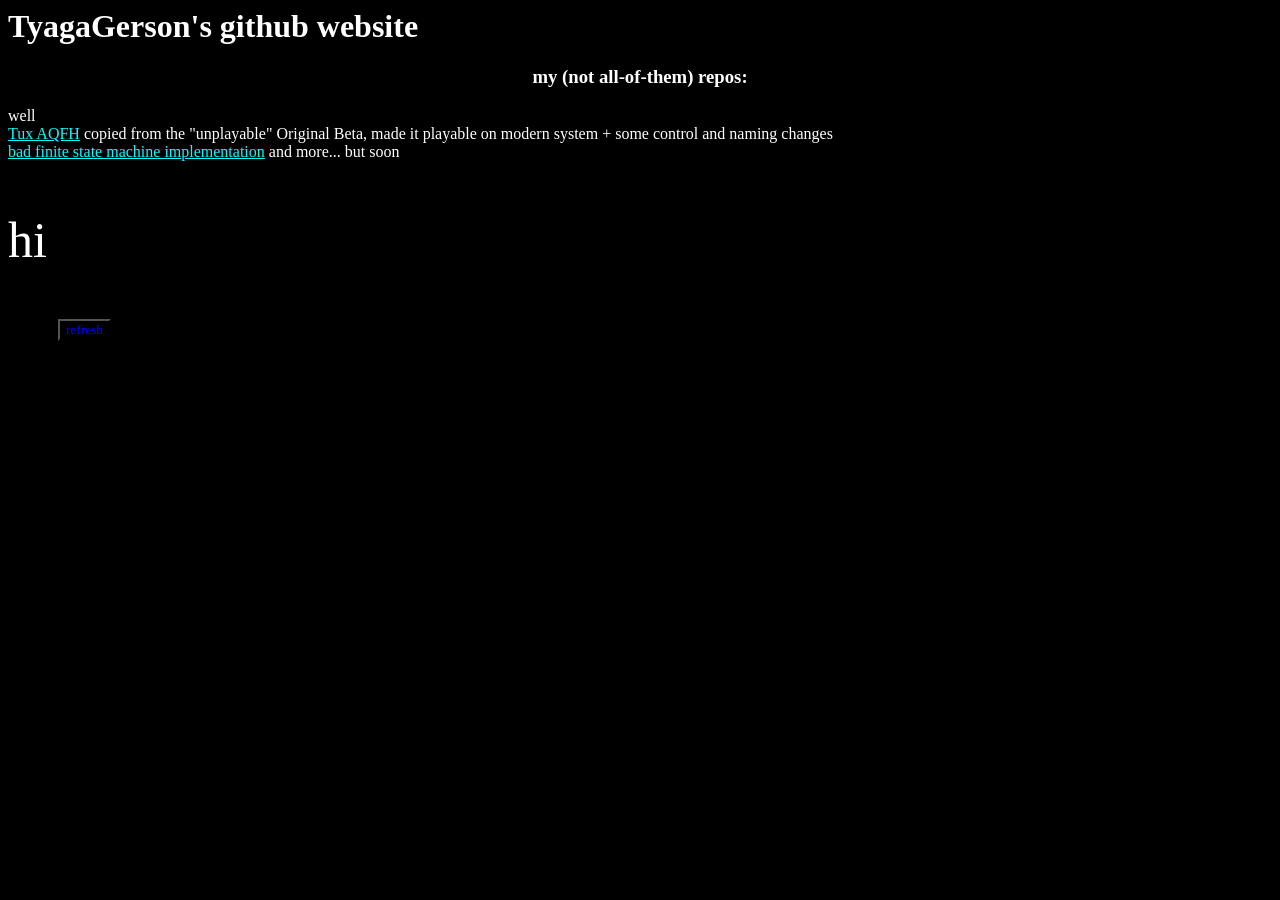
==== index.html @ 5057fdf4 "just some styles" ====
<html>
  <link rel="stylesheet" href="style.css">  </link>
  <link rel="script" href="main.js"></link>
<head><title>work in progress (i think)</title></head>

<body><h1>TyagaGerson's github website</h1>

<h3>my (not all-of-them) repos:</h3>
<p> well
<br><a href="taqfh/doc/index.html"> Tux AQFH</a> copied from the "unplayable" Original Beta, made it playable on modern system + some control and naming changes
<br><a href="https://github.com/TYAGAGerson/badfsm"> bad finite state machine implementation</a>
and more... but soon
</p>
<div class = "lol">
  <div class = "lol">
    <p>hi</p>
    
  </div>
<button onclick="https://github.com/TYAGAGerson/badfsm">refresh</button>
</div>
</body>
</html>
---- style.css ----
body {
  background: black;
  color: white;
  
}

a {
  color: cyan;
  
}
h3 {
  text-align:center;
  font-family: "Times New Roman";
}
button {
  margin-left: 50px;
  color:blue;
  background: black;
  font-family: Times New Roman;
}

.lol {
  font-size: 50px;
  border-spacing: 2px;
  border-color: cyan;
  border-width: 3px;
  
}
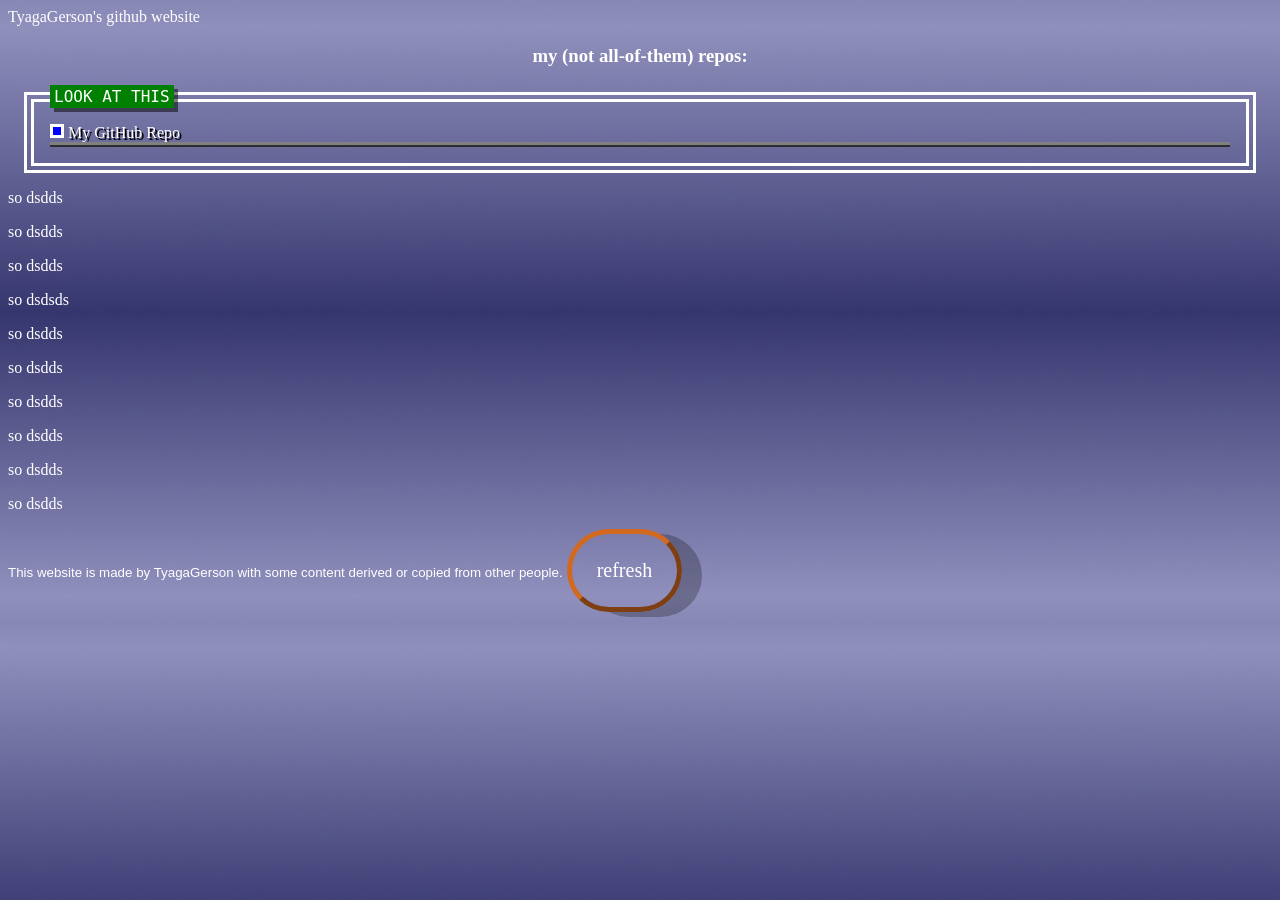
==== commit ca11343c: "add bg" ====
--- a/index.html
+++ b/index.html
@@ -1,22 +1,75 @@
-<html>
+<!doctype html>
   <link rel="stylesheet" href="style.css">  </link>
-  <link rel="script" href="main.js"></link>
-<head><title>work in progress (i think)</title></head>
+ 
+<head>
+  <link rel="icon" type="image/x-icon" href="me_3.jpg"></link>
+  <title>TyagaGerson's github website</title></head>
 
-<body><h1>TyagaGerson's github website</h1>
+<body><nav>TyagaGerson's github website</nav>
 
 <h3>my (not all-of-them) repos:</h3>
-<p> well
-<br><a href="taqfh/doc/index.html"> Tux AQFH</a> copied from the "unplayable" Original Beta, made it playable on modern system + some control and naming changes
-<br><a href="https://github.com/TYAGAGerson/badfsm"> bad finite state machine implementation</a>
-and more... but soon
+
+
+
+
+
+
+
+<fieldset class="openable" style="border-style: double;">
+<label><input type="checkbox"/> My GitHub Repo</label>
+<div>
+  <menu>
+<li>
+  <a href="taqfh/doc/index.html"> Tux AQFH</a> copied from the "unplayable" Original Beta, made it playable on modern system + some control and naming changes
+  </li>
+  <li>
+    <a href="https://github.com/TYAGAGerson/badfsm"> bad finite state machine implementation</a> and more... but soon
+    </li>
+</menu>
+</div>
+<legend style="background-color: green; font-family: monospace; font-size: large; padding-block: 2px; padding-inline: 4px; box-shadow: /*inset 2px 2px 2px 1px rgba(0,0,0,0.5),*/4px 4px rgba(0,0,0,0.5) ;"> LOOK AT THIS </legend>
+</fieldset>
+
+
+
+<p> so 
+  dsdds
 </p>
-<div class = "lol">
-  <div class = "lol">
-    <p>hi</p>
-    
-  </div>
-<button onclick="https://github.com/TYAGAGerson/badfsm">refresh</button>
-</div>
+<p> so 
+  dsdds
+</p>
+<p> so 
+  dsdds
+</p>
+<p> so 
+  dsdsds
+</p>
+<p> so 
+  dsdds
+</p>
+<p> so 
+  dsdds
+</p>
+<p> so 
+  dsdds
+</p>
+<p> so 
+  dsdds
+</p>
+<p> so 
+  dsdds
+</p>
+<p> so 
+  dsdds
+</p>
+
+
+
+
+ <link rel="script" href="main.js"></link> 
 </body>
+<footer>
+<small style="font-family: sans-serif;">This website is made by TyagaGerson with some content derived or copied from other people.</small>
+<button onclick="location.reload()">refresh</button>
+</footer>
 </html>
--- a/style.css
+++ b/style.css
@@ -1,28 +1,119 @@
 body {
-  background: black;
+  background-image: url("bg/grad1.png");
+  background-repeat: repeat;
+  background-attachment: relative;
+  background-size: auto 100%;
   color: white;
-  
+
 }
 
 a {
   color: cyan;
-  
+
 }
+
 h3 {
-  text-align:center;
-  font-family: "Times New Roman";
+  text-align: center;
+  font-family: "Sans-serif";
 }
+
 button {
-  margin-left: 50px;
-  color:blue;
-  background: black;
-  font-family: Times New Roman;
+  cursor: pointer;
+  border-width: 5px;
+  border-color: chocolate;
+  padding-inline: 25px;
+  padding-block: 25px;
+  margin-right: 0%;
+  color: white;
+  font-size: 20px;
+  border-style: outset;
+  background: transparent;
+  font-family: "Sans-serif";
+  border-radius: 50px;
+
+  transition: box-shadow 0.5s;
+  box-shadow: 20px 5px 0px 0px rgba(0, 0, 0, 0.25);
+}
+
+button:hover {
+  background-image: url("taqfh/doc/marble.png");
+  transition: box-shadow 0.5s, border-color 0.5s;
+  border-color: white;
+  border-style: solid;
+
+  box-shadow: 20px 20px 0px 0px rgba(0, 0, 0, 0.25);
+}
+
+
+
+button:active {
+  background-image: url("taqfh/doc/Penguin.png");
+  transition: box-shadow 0.1s;
+  border-style: inset;
+  box-shadow: 0px 0px 0px 0px rgba(0, 0, 0, 0.25);
 }
 
 .lol {
-  font-size: 50px;
+
   border-spacing: 2px;
-  border-color: cyan;
+  border-color: rgb(255, 255, 255);
   border-width: 3px;
+  border-style: double;
+  box-sizing: border-box;
+
+}
+
+.openable {
+  display: grid;
+  border: 10px ridge white;
+  padding: 1em;
+  margin: 1em;
+  row-gap: 0px;
+
+  >label {
+    text-shadow: 2px 2px 0px black;
+    cursor: pointer;
+
+    >input[type="checkbox"] {
+      display: none;
+
+    }
+
+  }
+
+  >*:nth-child(2) {
+    overflow: hidden;
+    border-top: ridge gray 5px;
+  }
+
+  >label::before {
+    content: "  ";
+    display: inline-block;
+    width: .5em;
+    height: .5em;
+    border-style: solid;
+    background-color: blue;
+    transition: background-color 0.3s, transform 0.3s;
+  }
+
+  grid-template-rows: min-content 0fr;
+
+  &:has(>label input:checked) {
+    grid-template-rows: min-content 1fr;
+    > label::before{
+      background-color: green;
+      transform: rotate(45deg);
+    }
+    
+  }
   
+  transition: grid-template-rows 0.3s linear;
+}
+
+.flex-horizon {
+  display: flex;
+  flex-direction: row;
+  flex-wrap: wrap;
+  justify-content: space-evenly;
+
 }
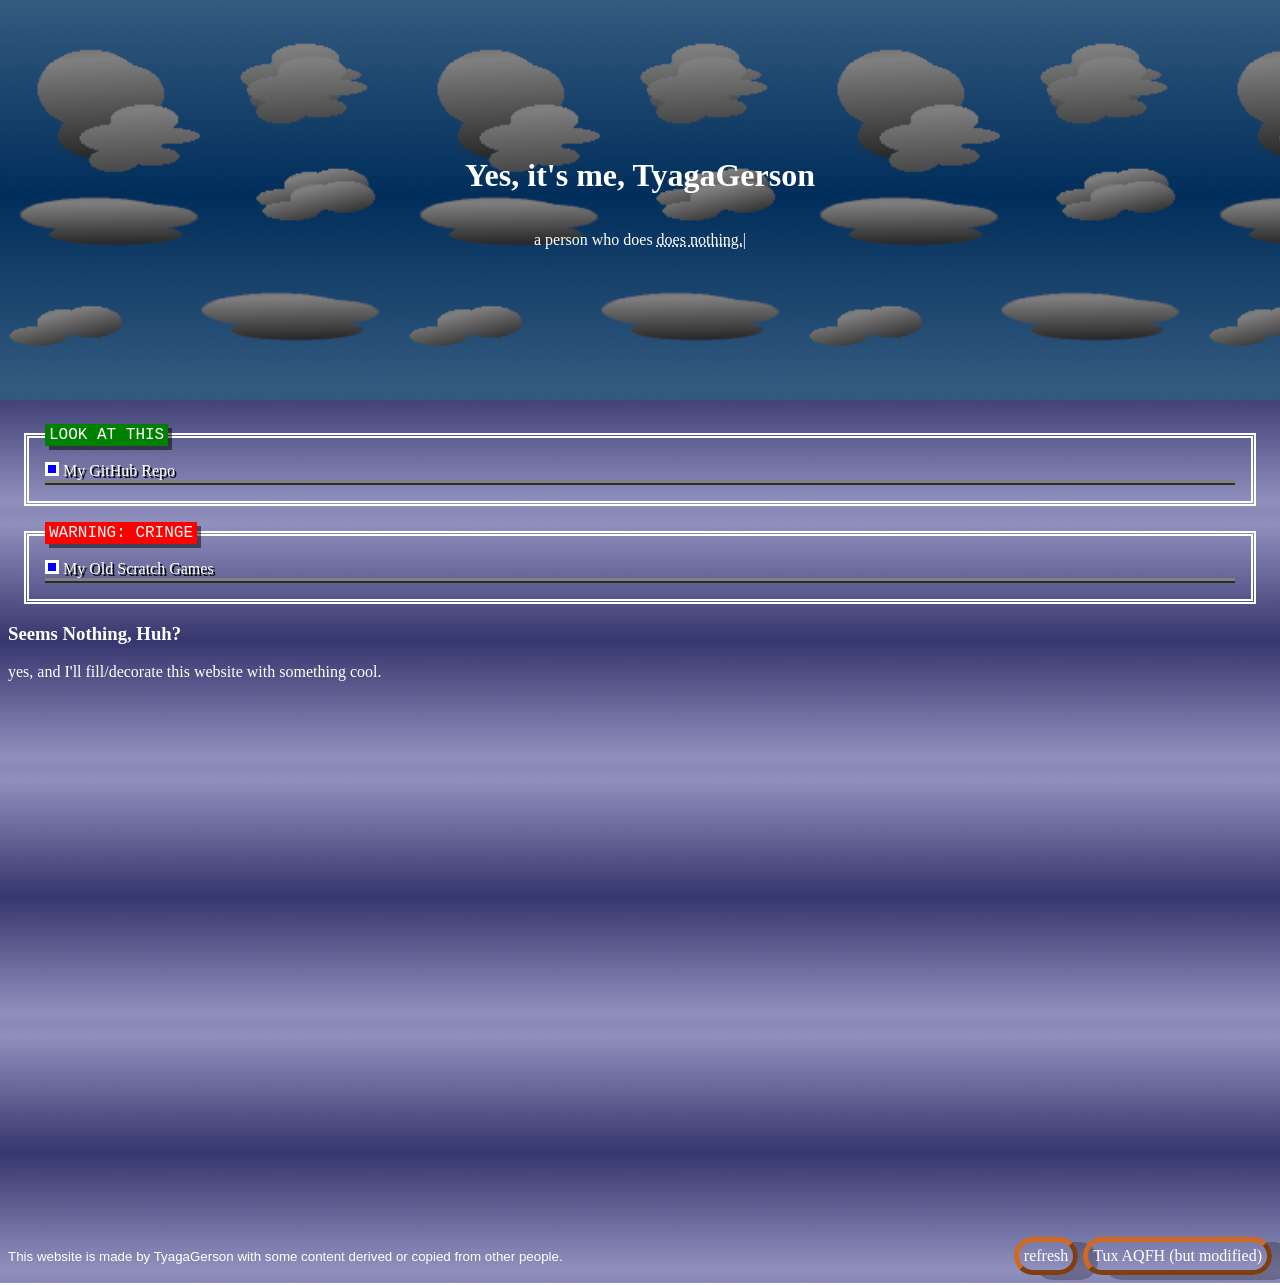
==== commit 5d0a49dd: "little update" ====
--- a/index.html
+++ b/index.html
@@ -1,17 +1,32 @@
 <!doctype html>
-  <link rel="stylesheet" href="style.css">  </link>
+  
  
 <head>
+  <link rel="stylesheet" href="style.css">  </link>
   <link rel="icon" type="image/x-icon" href="me_3.jpg"></link>
   <title>TyagaGerson's github website</title></head>
-
-<body><nav>TyagaGerson's github website</nav>
-
-<h3>my (not all-of-them) repos:</h3>
 
 
 
 
+<body>
+<nav id="navs" style="position: fixed;z-index: 1;">TyagaGerson's github website</nav>
+
+
+  
+<!--img src="bg/grad1.png" style="width: 100%;height: 100px; position: relative; top:0;left:0;"</img-->
+
+
+  <div style="height: 400px;">
+  <div id="heads" style="z-index: 2;">
+    <h1 style="animation: faded-in 1s ease;">Yes, it's me, TyagaGerson</h1>
+    <p  style="opacity: 0%; animation: faded-in 1s ease forwards;animation-delay: 1s">a person who does <abbr title="lol" id="gimmick">nothing.</abbr><span id="carrot">|</span></p>
+  </div>
+</div>
+
+<div id="load">
+<h5>  Loading... </h5>
+</div>
 
 
 
@@ -30,46 +45,91 @@
 <legend style="background-color: green; font-family: monospace; font-size: large; padding-block: 2px; padding-inline: 4px; box-shadow: /*inset 2px 2px 2px 1px rgba(0,0,0,0.5),*/4px 4px rgba(0,0,0,0.5) ;"> LOOK AT THIS </legend>
 </fieldset>
 
+<fieldset class="openable" style="border-style: double;">
+<label><input type="checkbox"/> My Old Scratch Games</label>
+<div class="flex-horizon-stretch">
+<div class="card-like">
+  <img src="scratch/img/2kl.png" style="width:240px;height: 180px;">
+  <h4>2 Game Kearifan Lokal Flores</h4>
+  <p>"2 Game Kearifan Lokal Flores" is a game consists of 2 minigames<br> that simulate traditional activity:</p>
+
+  <ol>
+
+    <li>
+      <h5>Bubu</h5>
+      <p>A technique on how to make a fish trap on a sustainable way</p>
+    </li>
+    <li>
+      <h5>Rangku Alu</h5>
+      <p>A traditional game where the player jump over the grid of obstacles</p>
+    </li>
+  </ol>
+  
+  <button style="margin-top: auto;" onclick="window.open('https://scratch.mit.edu/projects/1163553556/','_blank')" >Play Now</button>
+  <!--button>Learn More</button-->
+</div>
+<div class="card-like">
+  <img src="scratch/img/garsimo.png" style="width:240px;height: 180px;">
+  <h4>Garsimo's AI Story</h4>
+  <p>"Garsimo's AI Story is a story game made for IKCC Competition 2024<br> about Garsimo learning and educating AI to other people.</p>
+  <small>(and I got rank #7)</small>
 
 
-<p> so 
-  dsdds
-</p>
-<p> so 
-  dsdds
-</p>
-<p> so 
-  dsdds
-</p>
-<p> so 
-  dsdsds
-</p>
-<p> so 
-  dsdds
-</p>
-<p> so 
-  dsdds
-</p>
-<p> so 
-  dsdds
-</p>
-<p> so 
-  dsdds
-</p>
-<p> so 
-  dsdds
-</p>
-<p> so 
-  dsdds
-</p>
+  
+  <button style="margin-top: auto;" onclick=" window.open('https://scratch.mit.edu/projects/1163553556/','_blank')" >Play Now</button>
+  <!--button>Learn More</button-->
+</div>
+
+<div class="card-like">
+  <img src="scratch/img/bagrace.png" style="width:240px;height: 180px;">
+  <h4>Bag Race Competition</h4>
+  <p>"Bag Race Competition is an offline multiplayer<br>sharescreen game where each player jumps while<br>using a bag to reach the line of victory.</p>
+
+
+  
+  <button style="margin-top: auto;" onclick=" window.open('https://scratch.mit.edu/projects/899251168/','_blank')" >Play Now</button>
+  <!--button>Learn More</button-->
+</div>
+
+<div class="card-like">
+
+  <h2>Other Games?</h2>
+  <p>Yes! there are some other old games you can try.<br>The button below will lead to my Scratch Projects.</p>
+
+
+  
+  <button onclick=" window.open('https://scratch.mit.edu/projects/899251168/','_blank')" >Search My Games</button>
+  <!--button>Learn More</button-->
+</div>
+
+</div>
 
 
 
 
- <link rel="script" href="main.js"></link> 
+<legend style="background-color: red; font-family: monospace; font-size: large; padding-block: 2px; padding-inline: 4px; box-shadow: /*inset 2px 2px 2px 1px rgba(0,0,0,0.5),*/4px 4px rgba(0,0,0,0.5) ;"> WARNING: CRINGE </legend>
+</fieldset>
+
+
+<h3>Seems Nothing, Huh?</h3>
+<p>yes, and I'll fill/decorate this website with something cool.</p>
+
+<br><br><br><br><br><br><br><br><br><br><br><br><br><br><br><br><br><br><br><br><br><br><br><br><br><br><br><br><br><br>
+
+
+
+
+
+ <script src="main.js"></script>
 </body>
 <footer>
-<small style="font-family: sans-serif;">This website is made by TyagaGerson with some content derived or copied from other people.</small>
-<button onclick="location.reload()">refresh</button>
+
+<span class="flex-horizon" style="align-items: center; justify-content: space-between">
+<small style="font-family: sans-serif; justify-self:flex-start;">This website is made by TyagaGerson with some content derived or copied from other people.</small>
+<span class="flex-right-item">
+<button onclick="refresh()">refresh</button>
+<button onclick="location.href='taqfh/doc/index.html'">Tux AQFH (but modified)</button>
+</span>
+</span>
 </footer>
 </html>
--- a/style.css
+++ b/style.css
@@ -1,18 +1,28 @@
+
+
 body {
   background-image: url("bg/grad1.png");
   background-repeat: repeat;
+  
   background-attachment: relative;
-  background-size: auto 100%;
+  background-size: auto auto;
   color: white;
-
-}
+  /*todo:change this*/
+ 
+
+}
+html{
+  overscroll-behavior: none; 
+}
+
+
 
 a {
   color: cyan;
 
 }
 
-h3 {
+h1 {
   text-align: center;
   font-family: "Sans-serif";
 }
@@ -21,11 +31,11 @@
   cursor: pointer;
   border-width: 5px;
   border-color: chocolate;
-  padding-inline: 25px;
-  padding-block: 25px;
+  padding-inline: 5px;
+  padding-block: 5px;
   margin-right: 0%;
   color: white;
-  font-size: 20px;
+  font-size: medium;
   border-style: outset;
   background: transparent;
   font-family: "Sans-serif";
@@ -34,6 +44,53 @@
   transition: box-shadow 0.5s;
   box-shadow: 20px 5px 0px 0px rgba(0, 0, 0, 0.25);
 }
+
+.link-button {
+  cursor: pointer;
+  text-decoration: none;
+  border-width: 5px;
+  border-color: chocolate;
+  padding-inline: 5px;
+  padding-block: 5px;
+  margin-right: 0%;
+  color: white;
+  font-size: medium;
+  border-style: outset;
+  background: transparent;
+  font-family: "Sans-serif";
+  border-radius: 50px;
+
+  transition: box-shadow 0.5s;
+  box-shadow: 20px 5px 0px 0px rgba(0, 0, 0, 0.25);
+
+
+&:hover {
+  background-image: url("taqfh/doc/marble.png");
+  transition: box-shadow 0.5s, border-color 0.5s;
+  border-color: white;
+  border-style: solid;
+
+  box-shadow: 20px 20px 0px 0px rgba(0, 0, 0, 0.25);
+}
+
+&:focus {
+  background: transparent;
+  transition: box-shadow 0.5s;
+  box-shadow: 20px 5px 0px 0px rgba(0, 0, 0, 0.25);
+  border-style: inset;
+}
+
+&:active {
+  background-image: url("taqfh/doc/Penguin.png");
+  transition: box-shadow 0.1s;
+  border-style: inset;
+  box-shadow: 0px 0px 0px 0px rgba(0, 0, 0, 0.25);
+}
+
+
+
+}
+
 
 button:hover {
   background-image: url("taqfh/doc/marble.png");
@@ -65,7 +122,7 @@
 
 .openable {
   display: grid;
-  border: 10px ridge white;
+  border: 5px solid white;
   padding: 1em;
   margin: 1em;
   row-gap: 0px;
@@ -116,4 +173,173 @@
   flex-wrap: wrap;
   justify-content: space-evenly;
 
+}
+.flex-horizon-stretch {
+  display: flex;
+  flex-direction: row;
+  flex-wrap: wrap;
+  justify-content: space-evenly;
+  
+
+}
+
+.flex-right-item {
+  display: flex;
+  gap: 5px;
+  
+  
+}
+
+.fades {
+  opacity: 0%;
+  transform: translateY(-50px);
+}
+.fade-in {
+  opacity: 100%;
+  transition: opacity 1s, transform 1s;
+}
+
+
+.card-like {
+width: 45%;
+  background-color: rgb(0,0,0,0.5) ;
+  outline: none;
+  border: none;
+  border-radius: 10px;
+  margin:10px;
+  padding:10px;
+  /*flexbox*/
+  display:flex;
+  flex-direction: column;
+  gap:0px;
+  align-items: center;
+  justify-content: space-between;
+
+  p {
+    margin:0;
+    padding:0;
+  }
+
+}
+
+#heads {
+  /*background*/
+  background: linear-gradient(rgba(0, 0, 0, 0.5), rgba(0, 0, 0, 0.5)),url("bg/grad2.png") ;
+  background-repeat: repeat;
+  top:0;
+  left:0;
+
+  height: 400px;
+ 
+  background-size: auto 100%;
+  position: absolute;
+  top:0vw;
+  left: 50%;
+  right:50%;
+  margin-left: -50vw;
+    margin-right: -50vw;
+
+  /*marquee*/
+  animation-name:marq;
+  animation-iteration-count: infinite;
+  animation-duration: 2s;
+  animation-timing-function: linear;
+ 
+  /*flex*/
+  display: flex;
+  flex-direction: column;
+  align-items: center;
+  justify-content: center;
+
+
+  /*others*/
+  overflow: hidden;
+}
+
+#navs{
+
+  /*background*/
+  background: url("bg/grad4.png") ;
+  background-repeat: repeat;
+  top:0;
+  left:0;
+
+  height: 50px;
+  width: 100%;
+  background-size: auto 100%;
+  position: fixed;
+  top:0vw;
+
+  font-family: sans-serif;
+
+ 
+  /*flex*/
+  display: flex;
+  flex-direction: column;
+  align-items: center;
+  justify-content: center;
+  
+
+  /*others*/
+  overflow: hidden;
+}
+
+
+
+
+#load {
+  background-color: rgb(0,0,0,0.5) ;
+  position:fixed;
+  font-size: larger;
+
+  top:0;
+  left:0;
+  width: 100%;
+  height: 100%;
+  
+  border-color: aqua;
+  display: flex;
+  justify-content: center;
+  align-items: center;
+
+  opacity:0%;
+  animation: faded-out 1s ease;
+
+  /*TODO:change this*/
+  pointer-events: none;
+}
+
+#carrot {
+  animation: faded-out 1s infinite;
+}
+
+
+@keyframes marq {
+    0%{
+      background-position-x: 0px;
+    }
+    100%{
+      background-position-x: 400px;
+    }
+  }
+@keyframes faded-in {
+  0%{
+    opacity: 0%;
+      transform: translateY(-50px);
+    }
+    100%{
+      opacity: 100%;
+      
+    }
+}
+
+@keyframes faded-out {
+  0%{
+    opacity: 100%;
+      
+    }
+    100%{
+      opacity: 0%;
+      
+    }
 }
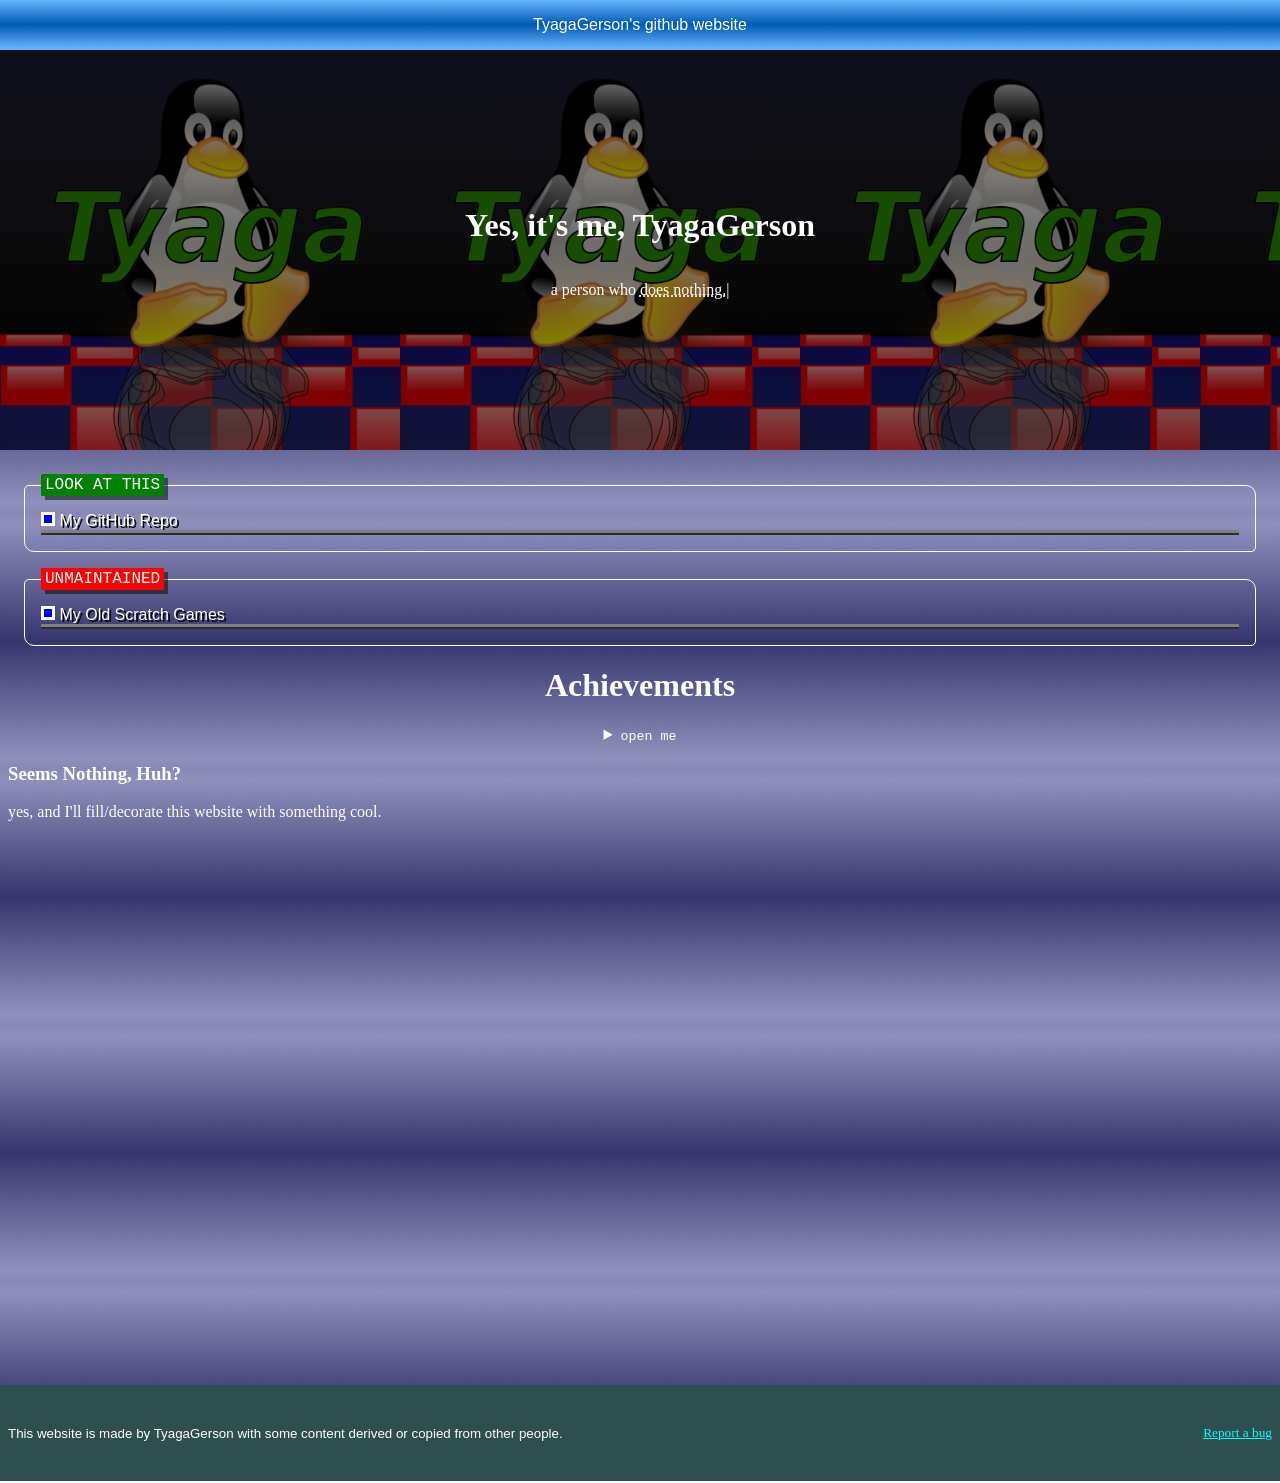
==== commit 55bd6d0f: "more update" ====
--- a/index.html
+++ b/index.html
@@ -1,135 +1,174 @@
 <!doctype html>
-  
- 
+
+
 <head>
-  <link rel="stylesheet" href="style.css">  </link>
-  <link rel="icon" type="image/x-icon" href="me_3.jpg"></link>
-  <title>TyagaGerson's github website</title></head>
+  <link rel="stylesheet" href="style.css">
+  </link>
+  <link rel="icon" type="image/x-icon" href="me_3.jpg">
+  </link>
+
+  <meta name="viewport" content="width=device-width, initial-scale=1.0">
+
+  <title>TyagaGerson's github website</title>
+</head>
 
 
 
 
 <body>
-<nav id="navs" style="position: fixed;z-index: 1;">TyagaGerson's github website</nav>
+  <header>
+    <nav id="navs" style="z-index: 2;">TyagaGerson's github website</nav>
+  </header>
 
 
-  
-<!--img src="bg/grad1.png" style="width: 100%;height: 100px; position: relative; top:0;left:0;"</img-->
+  <!--img src="bg/grad1.png" style="width: 100%;height: 100px; position: relative; top:0;left:0;"</img-->
 
+  <main>
+  <div style="height: 450px;">
+    <div id="heads" style="z-index: 1;">
+      <h1 style="animation: faded-in 1s ease;">Yes, it's me, TyagaGerson</h1>
+      <p style="opacity: 0%; animation: faded-in 1s ease forwards;animation-delay: 1s;text-align: center;">a person who
+        <abbr title="lol" id="gimmick">nothing.</abbr><span id="carrot">|</span></p>
+    </div>
+  </div>
 
-  <div style="height: 400px;">
-  <div id="heads" style="z-index: 2;">
-    <h1 style="animation: faded-in 1s ease;">Yes, it's me, TyagaGerson</h1>
-    <p  style="opacity: 0%; animation: faded-in 1s ease forwards;animation-delay: 1s">a person who does <abbr title="lol" id="gimmick">nothing.</abbr><span id="carrot">|</span></p>
-  </div>
-</div>
-
-<div id="load">
-<h5>  Loading... </h5>
-</div>
+    <div id="load">
+      <h5> Loading... </h5>
+    </div>
 
 
 
-<fieldset class="openable" style="border-style: double;">
-<label><input type="checkbox"/> My GitHub Repo</label>
-<div>
-  <menu>
-<li>
-  <a href="taqfh/doc/index.html"> Tux AQFH</a> copied from the "unplayable" Original Beta, made it playable on modern system + some control and naming changes
-  </li>
-  <li>
-    <a href="https://github.com/TYAGAGerson/badfsm"> bad finite state machine implementation</a> and more... but soon
-    </li>
-</menu>
-</div>
-<legend style="background-color: green; font-family: monospace; font-size: large; padding-block: 2px; padding-inline: 4px; box-shadow: /*inset 2px 2px 2px 1px rgba(0,0,0,0.5),*/4px 4px rgba(0,0,0,0.5) ;"> LOOK AT THIS </legend>
-</fieldset>
+    <fieldset class="openable">
+      <label><input type="checkbox" /> My GitHub Repo</label>
+      <div>
+        <menu>
+          <li>
+            <a href="taqfh/doc/index.html"> Tux AQFH</a> copied from the "unplayable" Original Beta, made it playable on
+            modern system + some control and naming changes
+          </li>
+          <li>
+            <a href="https://github.com/TYAGAGerson/badfsm"> bad finite state machine implementation</a> 
+          </li>
+          <li>
+            some miscellaneous and delayed...
+          </li>
+          <li>
+            and more... but
+            soon
+          </li>
+        </menu>
+                  <a href="https://github.com/TYAGAGerson/"> still curious?</a> 
+      </div>
+      <legend
+        style="background-color: green; font-family: monospace; font-size: large; padding-block: 2px; padding-inline: 4px; box-shadow: /*inset 2px 2px 2px 1px rgba(0,0,0,0.5),*/4px 4px rgba(0,0,0,0.5) ; word-break: break-all">
+        LOOK AT THIS </legend>
+    </fieldset>
 
-<fieldset class="openable" style="border-style: double;">
-<label><input type="checkbox"/> My Old Scratch Games</label>
-<div class="flex-horizon-stretch">
-<div class="card-like">
-  <img src="scratch/img/2kl.png" style="width:240px;height: 180px;">
-  <h4>2 Game Kearifan Lokal Flores</h4>
-  <p>"2 Game Kearifan Lokal Flores" is a game consists of 2 minigames<br> that simulate traditional activity:</p>
+    <fieldset class="openable">
+      <label><input type="checkbox" /> My Old Scratch Games</label>
+      <div class="flex-horizon-stretch">
+        <div class="card-like">
+          <img src="scratch/img/2kl.png" class="old-game-img">
+          <h4>2 Game Kearifan Lokal Flores</h4>
+          <p>"2 Game Kearifan Lokal Flores" is a game consists of 2 minigames<br> that simulate traditional activity:
+          </p>
 
-  <ol>
+          <ol>
 
-    <li>
-      <h5>Bubu</h5>
-      <p>A technique on how to make a fish trap on a sustainable way</p>
-    </li>
-    <li>
-      <h5>Rangku Alu</h5>
-      <p>A traditional game where the player jump over the grid of obstacles</p>
-    </li>
-  </ol>
-  
-  <button style="margin-top: auto;" onclick="window.open('https://scratch.mit.edu/projects/1163553556/','_blank')" >Play Now</button>
-  <!--button>Learn More</button-->
-</div>
-<div class="card-like">
-  <img src="scratch/img/garsimo.png" style="width:240px;height: 180px;">
-  <h4>Garsimo's AI Story</h4>
-  <p>"Garsimo's AI Story is a story game made for IKCC Competition 2024<br> about Garsimo learning and educating AI to other people.</p>
-  <small>(and I got rank #7)</small>
+            <li>
+              <h5>Bubu</h5>
+              <p>A technique on how to make a fish trap on a sustainable way</p>
+            </li>
+            <li>
+              <h5>Rangku Alu</h5>
+              <p>A traditional game where the player jump over the grid of obstacles</p>
+            </li>
+          </ol>
+
+          <button style="margin-top: auto;"
+            onclick="window.open('https://scratch.mit.edu/projects/1163553556/','_blank')">Play Now</button>
+          <!--button>Learn More</button-->
+        </div>
+        <div class="card-like">
+          <img src="scratch/img/garsimo.png" class="old-game-img">
+          <h4>Garsimo's AI Story</h4>
+          <p>"Garsimo's AI Story is a story game made for IKCC Competition 2024<br> about Garsimo learning and educating
+            AI to other people.</p>
+          <small>(and I got rank #7)</small>
 
 
-  
-  <button style="margin-top: auto;" onclick=" window.open('https://scratch.mit.edu/projects/1163553556/','_blank')" >Play Now</button>
-  <!--button>Learn More</button-->
-</div>
 
-<div class="card-like">
-  <img src="scratch/img/bagrace.png" style="width:240px;height: 180px;">
-  <h4>Bag Race Competition</h4>
-  <p>"Bag Race Competition is an offline multiplayer<br>sharescreen game where each player jumps while<br>using a bag to reach the line of victory.</p>
+          <button style="margin-top: auto;"
+            onclick=" window.open('https://scratch.mit.edu/projects/1163553556/','_blank')">Play Now</button>
+          <!--button>Learn More</button-->
+        </div>
+
+        <div class="card-like">
+          <img src="scratch/img/bagrace.png" class="old-game-img">
+          <h4>Bag Race Competition</h4>
+          <p>"Bag Race Competition is an offline multiplayer<br>sharescreen game where each player jumps while<br>using
+            a bag to reach the line of victory.</p>
 
 
-  
-  <button style="margin-top: auto;" onclick=" window.open('https://scratch.mit.edu/projects/899251168/','_blank')" >Play Now</button>
-  <!--button>Learn More</button-->
-</div>
 
-<div class="card-like">
+          <button style="margin-top: auto;"
+            onclick=" window.open('https://scratch.mit.edu/projects/899251168/','_blank')">Play Now</button>
+          <!--button>Learn More</button-->
+        </div>
 
-  <h2>Other Games?</h2>
-  <p>Yes! there are some other old games you can try.<br>The button below will lead to my Scratch Projects.</p>
+        <div class="card-like">
+
+          <h2>Other Games?</h2>
+          <p>Yes! there are some other old games you can try.<br>The button below will lead to my Scratch Projects.</p>
 
 
-  
-  <button onclick=" window.open('https://scratch.mit.edu/projects/899251168/','_blank')" >Search My Games</button>
-  <!--button>Learn More</button-->
-</div>
 
-</div>
+          <button onclick=" window.open('https://scratch.mit.edu/users/TyagaGerson/','_blank')">Search My Games</button>
+          <!--button>Learn More</button-->
+        </div>
+
+      </div>
 
 
 
 
-<legend style="background-color: red; font-family: monospace; font-size: large; padding-block: 2px; padding-inline: 4px; box-shadow: /*inset 2px 2px 2px 1px rgba(0,0,0,0.5),*/4px 4px rgba(0,0,0,0.5) ;"> WARNING: CRINGE </legend>
-</fieldset>
-
-
-<h3>Seems Nothing, Huh?</h3>
-<p>yes, and I'll fill/decorate this website with something cool.</p>
-
-<br><br><br><br><br><br><br><br><br><br><br><br><br><br><br><br><br><br><br><br><br><br><br><br><br><br><br><br><br><br>
+      <legend
+        style="background-color: red; font-family: monospace; font-size: large; padding-block: 2px; padding-inline: 4px; box-shadow: /*inset 2px 2px 2px 1px rgba(0,0,0,0.5),*/4px 4px rgba(0,0,0,0.5) ;word-break: break-all">
+        UNMAINTAINED </legend>
+    </fieldset>
+    <h1 style="text-align: center;"class="fades">Achievements</h1>
+    <details style="text-align: center;" class="fades">
+      <summary><small style="text-align: center;font-family: 'Courier New', Courier, monospace;">open me</small></summary>   
+    <p style="text-align: center;font-family: 'Courier New', Courier, monospace;">Well, uh, I DO have some achievements in recent years. BUT FOR PRIVACY REASONS I DO NOT SHOW MY ACHIEVEMENTS IN THIS WEBSITE.</p>
+      </details>
+    <h3 class="fades">Seems Nothing, Huh?</h3>
+    
+    <p class="fades">yes, and I'll fill/decorate this website with something cool.</p>
+    
+    
+    <br><br><br><br><br><br><br><br><br><br><br><br><br><br><br><br><br><br><br><br><br><br><br><br><br><br><br><br><br><br>
 
 
 
 
 
- <script src="main.js"></script>
+
+  </main>
+
+  <footer>
+
+    <span class="flex-horizon" style="align-items: center; justify-content: space-between; width: 100%;" >
+      <small style="font-family: sans-serif; justify-self:flex-start;">This website is made by TyagaGerson with some
+        content derived or copied from other people.</small>
+      <span class="flex-right-item">
+        <small><a href="https://github.com/TYAGAGerson/tyagagerson.github.io/issues">Report a bug</a></small>
+        
+      </span>
+    </span>
+  </footer>
+
+
+  <script src="main.js"></script>
 </body>
-<footer>
 
-<span class="flex-horizon" style="align-items: center; justify-content: space-between">
-<small style="font-family: sans-serif; justify-self:flex-start;">This website is made by TyagaGerson with some content derived or copied from other people.</small>
-<span class="flex-right-item">
-<button onclick="refresh()">refresh</button>
-<button onclick="location.href='taqfh/doc/index.html'">Tux AQFH (but modified)</button>
-</span>
-</span>
-</footer>
-</html>
+</html>
--- a/style.css
+++ b/style.css
@@ -1,4 +1,6 @@
-
+html{
+  overscroll-behavior: none; 
+}
 
 body {
   background-image: url("bg/grad1.png");
@@ -7,13 +9,34 @@
   background-attachment: relative;
   background-size: auto auto;
   color: white;
+
+  min-height: 100vh;
+  margin: 0;
+  display: grid;
+  grid-template-rows: auto 1fr auto;
   /*todo:change this*/
  
 
 }
-html{
-  overscroll-behavior: none; 
-}
+
+main {
+  margin:8px
+}
+
+
+
+
+
+footer{
+  background-color:darkslategray;
+  min-height: 5em;
+  padding:8px;
+
+  display: flex;
+  align-items: center;
+
+}
+
 
 
 
@@ -122,10 +145,12 @@
 
 .openable {
   display: grid;
-  border: 5px solid white;
+  border: 1px solid white;
+  border-radius: 5px 10px;
   padding: 1em;
   margin: 1em;
   row-gap: 0px;
+  font-family:'Gill Sans', 'Gill Sans MT', Calibri, 'Trebuchet MS', sans-serif;
 
   >label {
     text-shadow: 2px 2px 0px black;
@@ -193,6 +218,7 @@
 .fades {
   opacity: 0%;
   transform: translateY(-50px);
+  pointer-events: none;;
 }
 .fade-in {
   opacity: 100%;
@@ -220,20 +246,33 @@
     padding:0;
   }
 
-}
+
+  .old-game-img{
+  width:240px;height: auto; max-width:100%; aspect-ratio: 4/3;
+}
+}
+
+@media (max-width:900px){
+.card-like {
+  width: 100%;
+}
+}
+
+
+
 
 #heads {
   /*background*/
-  background: linear-gradient(rgba(0, 0, 0, 0.5), rgba(0, 0, 0, 0.5)),url("bg/grad2.png") ;
+  background: linear-gradient(rgba(0, 0, 0, 0.5), rgba(0, 0, 0, 0.5)),url("me_3.jpg") ;
   background-repeat: repeat;
-  top:0;
+  top:50px;
   left:0;
 
   height: 400px;
  
   background-size: auto 100%;
   position: absolute;
-  top:0vw;
+
   left: 50%;
   right:50%;
   margin-left: -50vw;
@@ -261,13 +300,14 @@
   /*background*/
   background: url("bg/grad4.png") ;
   background-repeat: repeat;
+  position: fixed;
   top:0;
   left:0;
 
   height: 50px;
   width: 100%;
   background-size: auto 100%;
-  position: fixed;
+
   top:0vw;
 
   font-family: sans-serif;
@@ -342,4 +382,11 @@
       opacity: 0%;
       
     }
+}
+
+
+::selection {
+  background: rgba(0, 25, 255, 0.5);
+  
+
 }
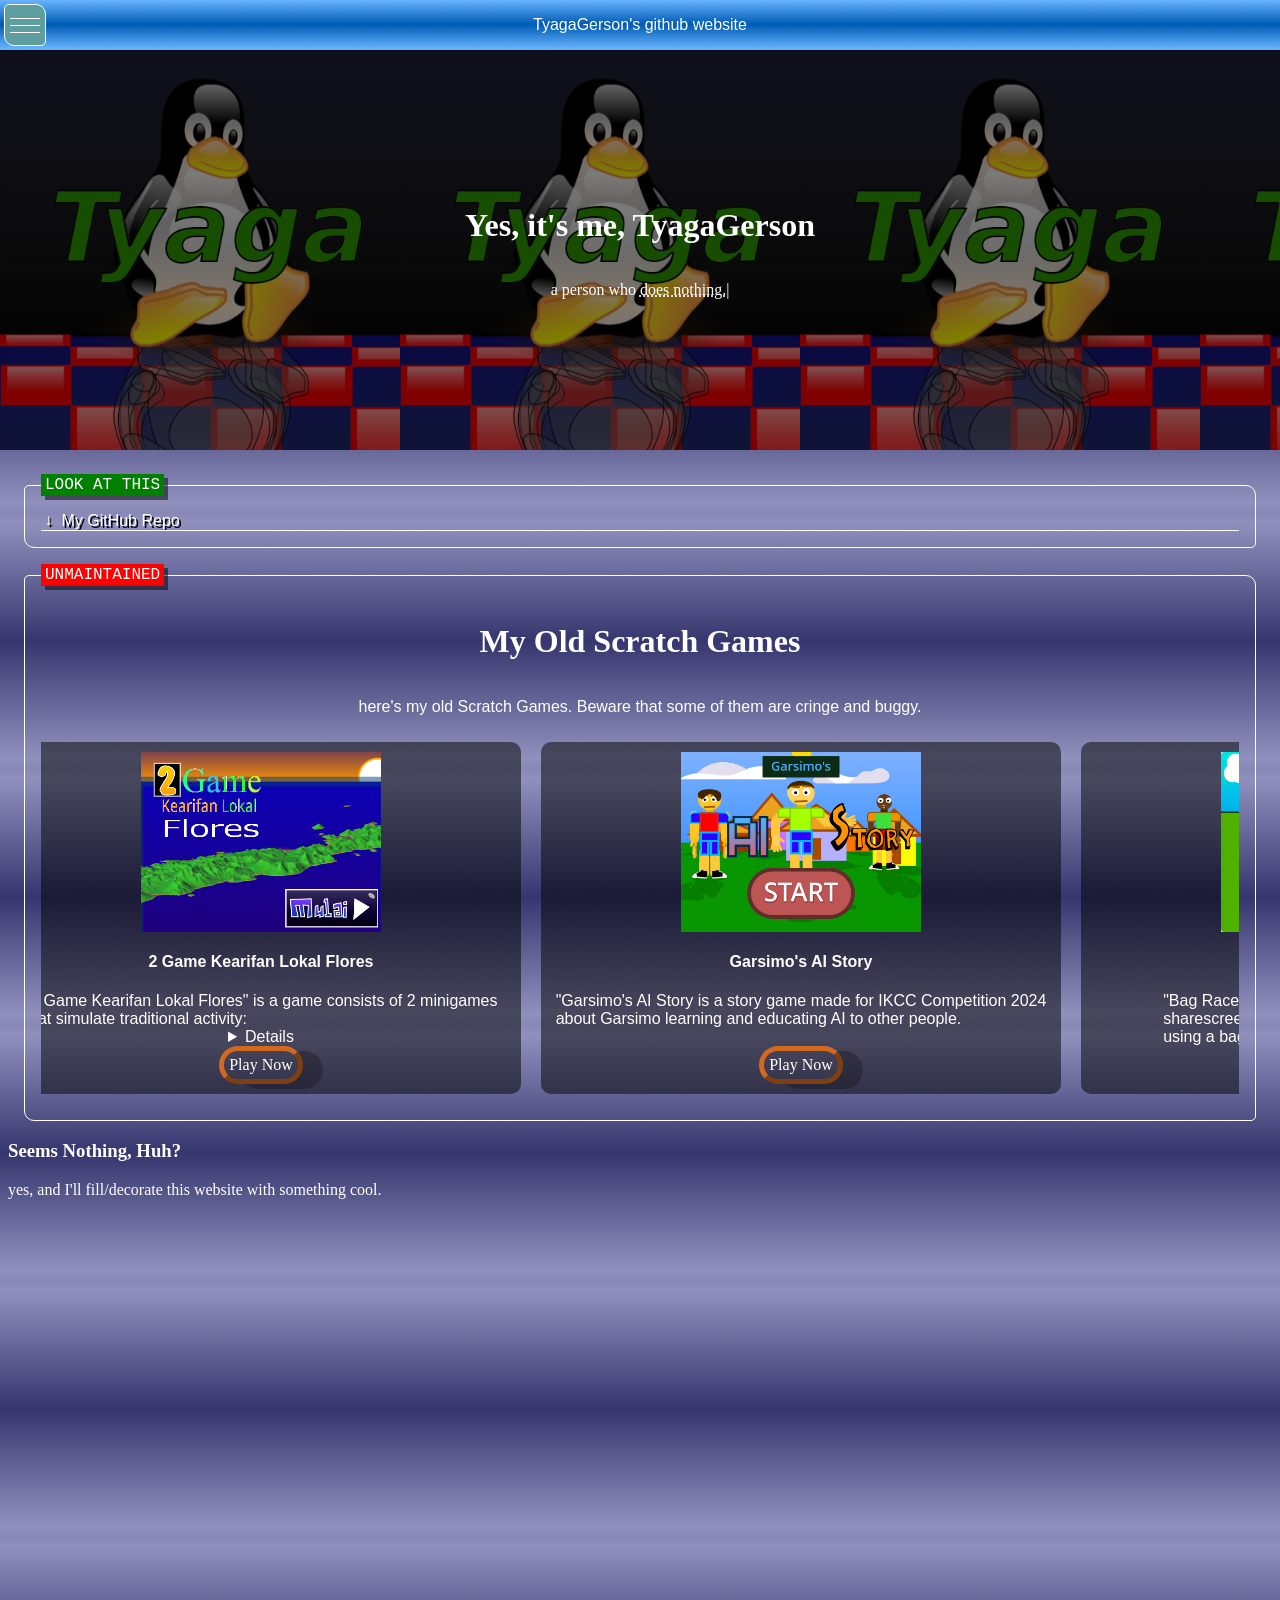
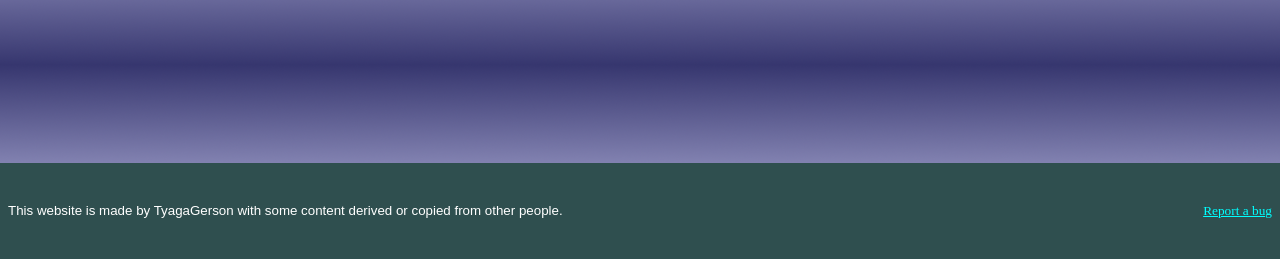
==== commit dedf2929: "nav menus" ====
--- a/index.html
+++ b/index.html
@@ -1,4 +1,4 @@
-<!doctype html>
+<!DOCTYPE HTML>
 
 
 <head>
@@ -8,33 +8,58 @@
   </link>
 
   <meta name="viewport" content="width=device-width, initial-scale=1.0">
-
-  <title>TyagaGerson's github website</title>
+  <meta charset="utf-8">
+  <meta name="description"
+    content="TyagaGerson / TYAGAGerson / tyagagerson is a username of a random person on GitHub, Discord, and other social medias.">
+  <title>TyagaGerson's GH Main Website: It's Me</title>
 </head>
 
 
 
 
 <body>
+
   <header>
-    <nav id="navs" style="z-index: 2;">TyagaGerson's github website</nav>
-  </header>
-
-
-  <!--img src="bg/grad1.png" style="width: 100%;height: 100px; position: relative; top:0;left:0;"</img-->
-
-  <main>
-  <div style="height: 450px;">
-    <div id="heads" style="z-index: 1;">
-      <h1 style="animation: faded-in 1s ease;">Yes, it's me, TyagaGerson</h1>
-      <p style="opacity: 0%; animation: faded-in 1s ease forwards;animation-delay: 1s;text-align: center;">a person who
-        <abbr title="lol" id="gimmick">nothing.</abbr><span id="carrot">|</span></p>
-    </div>
-  </div>
-
-    <div id="load">
+    <div id="load" style="z-index: 5;">
       <h5> Loading... </h5>
     </div>
+
+
+    <div id="nav-grid">
+      <label id="burger" style=" grid-area: 1 / 1 / 2 / 2; margin: auto;z-index: 11;">
+        <input type="checkbox" style="display: none;" id="burger-checkbox" />
+        <div class="bar"></div>
+        <div class="bar"></div>
+        <div class="bar"></div>
+      </label>
+      <div id="middle-nav" style="z-index: 10; grid-area: 1/2/2/3;">
+        <a class="no-anc" href="index.html">TyagaGerson's github website</a>
+      </div>
+
+    </div>
+    <menu id="nav-menu" role="navigation">
+      <li><a href="index.html">Home</a></li>
+      <li><a href="taqfh/doc/index.html">Tux AQFH old docs, modified</a></li>
+      
+
+    </menu>
+  </header>
+
+
+  <!--img src="bg/grad1.png" style="width: 100%;height: 100px; position: relative; top:0;left:0;"</img-->
+
+  <main>
+    <div style="height: 450px;">
+      <div id="heads" style="z-index: 1;">
+        <h1 style="animation: faded-in 1s ease;">Yes, it's me, TyagaGerson</h1>
+        <p style="opacity: 0%; animation: faded-in 1s ease forwards;animation-delay: 1s;text-align: center;">a person
+          who
+          <abbr title="lol" id="gimmick">nothing.</abbr><span id="carrot">|</span>
+        </p>
+      </div>
+    </div>
+
+
 
 
 
@@ -47,7 +72,7 @@
             modern system + some control and naming changes
           </li>
           <li>
-            <a href="https://github.com/TYAGAGerson/badfsm"> bad finite state machine implementation</a> 
+            <a href="https://github.com/TYAGAGerson/badfsm"> bad finite state machine implementation</a>
           </li>
           <li>
             some miscellaneous and delayed...
@@ -57,23 +82,34 @@
             soon
           </li>
         </menu>
-                  <a href="https://github.com/TYAGAGerson/"> still curious?</a> 
+        <a href="https://github.com/TYAGAGerson/"> still curious?</a>
       </div>
       <legend
         style="background-color: green; font-family: monospace; font-size: large; padding-block: 2px; padding-inline: 4px; box-shadow: /*inset 2px 2px 2px 1px rgba(0,0,0,0.5),*/4px 4px rgba(0,0,0,0.5) ; word-break: break-all">
         LOOK AT THIS </legend>
     </fieldset>
 
-    <fieldset class="openable">
-      <label><input type="checkbox" /> My Old Scratch Games</label>
-      <div class="flex-horizon-stretch">
+
+    <fieldset class="slim">
+      <h1>
+        My Old Scratch Games
+      </h1>
+      <p style="text-align: center;">
+        here's my old Scratch Games. Beware that some of them are cringe and buggy.
+      </p>
+      <legend
+        style="background-color: red; font-family: monospace; font-size: large; padding-block: 2px; padding-inline: 4px; box-shadow: /*inset 2px 2px 2px 1px rgba(0,0,0,0.5),*/4px 4px rgba(0,0,0,0.5) ;word-break: break-all">
+        UNMAINTAINED </legend>
+
+      <div class="flex-horizon-stretch " id="autoscr1"
+        style="flex-wrap: nowrap; width: 100; overflow-x: auto; scroll-timeline-axis: x;">
         <div class="card-like">
           <img src="scratch/img/2kl.png" class="old-game-img">
           <h4>2 Game Kearifan Lokal Flores</h4>
           <p>"2 Game Kearifan Lokal Flores" is a game consists of 2 minigames<br> that simulate traditional activity:
           </p>
 
-          <ol>
+          <details>
 
             <li>
               <h5>Bubu</h5>
@@ -83,7 +119,7 @@
               <h5>Rangku Alu</h5>
               <p>A traditional game where the player jump over the grid of obstacles</p>
             </li>
-          </ol>
+          </details>
 
           <button style="margin-top: auto;"
             onclick="window.open('https://scratch.mit.edu/projects/1163553556/','_blank')">Play Now</button>
@@ -94,12 +130,12 @@
           <h4>Garsimo's AI Story</h4>
           <p>"Garsimo's AI Story is a story game made for IKCC Competition 2024<br> about Garsimo learning and educating
             AI to other people.</p>
-          <small>(and I got rank #7)</small>
+          <!--small>(and I got rank #7)</small-->
 
 
 
           <button style="margin-top: auto;"
-            onclick=" window.open('https://scratch.mit.edu/projects/1163553556/','_blank')">Play Now</button>
+            onclick=" window.open('https://scratch.mit.edu/projects/1074454392/','_blank')">Play Now</button>
           <!--button>Learn More</button-->
         </div>
 
@@ -126,43 +162,43 @@
           <button onclick=" window.open('https://scratch.mit.edu/users/TyagaGerson/','_blank')">Search My Games</button>
           <!--button>Learn More</button-->
         </div>
-
-      </div>
-
-
-
-
-      <legend
-        style="background-color: red; font-family: monospace; font-size: large; padding-block: 2px; padding-inline: 4px; box-shadow: /*inset 2px 2px 2px 1px rgba(0,0,0,0.5),*/4px 4px rgba(0,0,0,0.5) ;word-break: break-all">
-        UNMAINTAINED </legend>
+      </div>
+
     </fieldset>
-    <h1 style="text-align: center;"class="fades">Achievements</h1>
-    <details style="text-align: center;" class="fades">
-      <summary><small style="text-align: center;font-family: 'Courier New', Courier, monospace;">open me</small></summary>   
-    <p style="text-align: center;font-family: 'Courier New', Courier, monospace;">Well, uh, I DO have some achievements in recent years. BUT FOR PRIVACY REASONS I DO NOT SHOW MY ACHIEVEMENTS IN THIS WEBSITE.</p>
-      </details>
+
+
+
+
+
+
     <h3 class="fades">Seems Nothing, Huh?</h3>
-    
+
     <p class="fades">yes, and I'll fill/decorate this website with something cool.</p>
-    
-    
+
+
     <br><br><br><br><br><br><br><br><br><br><br><br><br><br><br><br><br><br><br><br><br><br><br><br><br><br><br><br><br><br>
 
 
 
 
 
-
+    <section>
+      <div class="card-like floating prop-hidden" id="warnbox">
+        <h3 style="margin: 0;">not implemented</h3>
+        <p> not implemented yet</p>
+        <button onclick="hidebox(document.getElementById('warnbox'))">OK</button>
+      </div>
+    </section>
   </main>
 
   <footer>
 
-    <span class="flex-horizon" style="align-items: center; justify-content: space-between; width: 100%;" >
+    <span class="flex-horizon" style="align-items: center; justify-content: space-between; width: 100%;">
       <small style="font-family: sans-serif; justify-self:flex-start;">This website is made by TyagaGerson with some
         content derived or copied from other people.</small>
       <span class="flex-right-item">
         <small><a href="https://github.com/TYAGAGerson/tyagagerson.github.io/issues">Report a bug</a></small>
-        
+
       </span>
     </span>
   </footer>
--- a/style.css
+++ b/style.css
@@ -14,13 +14,24 @@
   margin: 0;
   display: grid;
   grid-template-rows: auto 1fr auto;
+
+  grid-template-areas:
+        "header"
+        "main"
+        "footer";
   /*todo:change this*/
  
 
 }
 
+header {
+  grid-area: "header";
+}
+
 main {
-  margin:8px
+  margin:8px;
+  grid-area: "main";
+
 }
 
 
@@ -34,7 +45,7 @@
 
   display: flex;
   align-items: center;
-
+  grid-area: "footer";
 }
 
 
@@ -43,6 +54,11 @@
 a {
   color: cyan;
 
+}
+
+.no-anc{
+  color: white;
+  text-decoration: none;
 }
 
 h1 {
@@ -143,6 +159,65 @@
 
 }
 
+.layer1 {
+  display: grid;
+  border: 1px solid white;
+  border-radius: 5px 10px;
+  padding: 1em;
+  margin: 1em;
+  row-gap: 0px;
+  font-family:'Gill Sans', 'Gill Sans MT', Calibri, 'Trebuchet MS', sans-serif;
+
+  >label {
+    text-shadow: 2px 2px 0px black;
+    cursor: pointer;
+
+    >input[type="checkbox"] {
+      display: none;
+
+    }
+
+  }
+
+  >*:nth-child(2) {
+    overflow: hidden;
+    border-top: solid white 1px;
+  }
+
+  >label::before {
+    content: "→";
+    display: inline-block;
+    transform: rotate(90deg);
+    text-shadow: 2px -2px 0px black;
+    
+    
+    color: white;
+    transition: background-color 0.3s, transform 0.3s, text-shadow 0.3s;
+  }
+
+  grid-template-rows: min-content 0fr;
+
+  &:has(>label input:checked) {
+    grid-template-rows: min-content 1fr;
+    > label::before{
+      color: white;
+      transform: rotate(0deg);
+      text-shadow: 2px 2px 0px black;
+    }
+    
+  }
+  
+  transition: grid-template-rows 0.3s linear;
+}
+.slim {
+  display: grid;
+  border: 1px solid white;
+  border-radius: 5px 10px;
+  padding: 1em;
+  margin: 1em;
+  row-gap: 0px;
+  font-family:'Gill Sans', 'Gill Sans MT', Calibri, 'Trebuchet MS', sans-serif;
+}
 .openable {
   display: grid;
   border: 1px solid white;
@@ -165,17 +240,18 @@
 
   >*:nth-child(2) {
     overflow: hidden;
-    border-top: ridge gray 5px;
+    border-top: solid white 1px;
   }
 
   >label::before {
-    content: "  ";
+    content: "→";
     display: inline-block;
-    width: .5em;
-    height: .5em;
-    border-style: solid;
-    background-color: blue;
-    transition: background-color 0.3s, transform 0.3s;
+    transform: rotate(90deg);
+    text-shadow: 2px -2px 0px black;
+    
+    
+    color: white;
+    transition: background-color 0.3s, transform 0.3s, text-shadow 0.3s;
   }
 
   grid-template-rows: min-content 0fr;
@@ -183,8 +259,9 @@
   &:has(>label input:checked) {
     grid-template-rows: min-content 1fr;
     > label::before{
-      background-color: green;
-      transform: rotate(45deg);
+      color: white;
+      transform: rotate(0deg);
+      text-shadow: 2px 2px 0px black;
     }
     
   }
@@ -207,6 +284,8 @@
   
 
 }
+
+
 
 .flex-right-item {
   display: flex;
@@ -227,7 +306,7 @@
 
 
 .card-like {
-width: 45%;
+width: 500px;
   background-color: rgb(0,0,0,0.5) ;
   outline: none;
   border: none;
@@ -237,6 +316,7 @@
   /*flexbox*/
   display:flex;
   flex-direction: column;
+  flex-shrink: 0;
   gap:0px;
   align-items: center;
   justify-content: space-between;
@@ -252,14 +332,58 @@
 }
 }
 
-@media (max-width:900px){
-.card-like {
-  width: 100%;
-}
-}
-
-
-
+.card-like2 {
+
+  background-color: rgb(0,0,0,0.5) ;
+  outline: none;
+  border: none;
+  border-radius: 10px;
+  margin:10px;
+  padding:10px;
+  
+
+}
+
+.flex1items {
+  > * {
+    flex:1;
+  }
+}
+
+
+
+
+
+
+.bar{
+  width: 30px;
+  height: 1px;
+  z-index: inherit;
+  background-color: rgb(255, 255, 255);
+  margin: 2px;
+  transition: transform .3s ease-in-out;
+}
+
+.floating {
+  position: fixed;
+  width: fit-content;
+  min-width: 40vw;
+  min-height: 30vh;
+  left: 50vw;
+top: 50vh;
+transform: translate(-50%,-50%);
+margin:0;
+
+  z-index: 100;
+  
+}
+
+.prop-shown {
+  visibility: visible;
+}
+.prop-hidden {
+  visibility: hidden;
+}
 
 #heads {
   /*background*/
@@ -295,9 +419,7 @@
   overflow: hidden;
 }
 
-#navs{
-
-  /*background*/
+#nav-grid{
   background: url("bg/grad4.png") ;
   background-repeat: repeat;
   position: fixed;
@@ -311,6 +433,19 @@
   top:0vw;
 
   font-family: sans-serif;
+  display: grid;
+  grid-template-columns: 50px 1fr 50px;
+  grid-template-rows: 50px;
+  position: fixed;
+  z-index: 9;
+
+
+}
+
+#middle-nav{
+
+  /*background*/
+  
 
  
   /*flex*/
@@ -322,10 +457,106 @@
 
   /*others*/
   overflow: hidden;
-}
-
-
-
+  
+}
+
+#nav-menu{
+  background-color: rgba(32, 32, 32,0.8);
+  
+  position: fixed;
+  top:50px;
+  z-index: 10;
+  width: 0px;
+  height: calc(100vh - 50px);
+  margin: 0px;
+  list-style: none;
+  text-align: center;
+  padding-inline-start: 0px;
+  overflow-y: hidden;
+  transition:width 0.3s, opacity 0.3s ease-out;
+  opacity: 0%;
+  font-family:'Gill Sans', 'Gill Sans MT', 'Calibri', 'Trebuchet MS', sans-serif;
+  pointer-events: none;
+
+
+  
+
+  >li >a {
+    
+  display: block;
+  padding-block: 5px;
+  padding-inline: auto;
+  color: white;
+  text-decoration: none;
+
+  }
+
+  
+
+  >li:hover{
+    background-color: darkcyan;
+  }
+}
+
+#burger{
+  border: 1px solid white;
+  border-radius: 5px 10px;
+  position: relative;
+
+  width: 40px;
+  height: 40px; 
+  background-color: cadetblue;
+  display: flex;
+  flex-direction: column;
+  justify-content:center;
+  align-items: center;
+  cursor: pointer;
+  * {
+    margin: 0;
+    position: absolute;
+  }
+  *:nth-child(2){
+      transform: translateY(-7px);
+    }
+    *:nth-child(4){
+      transform: translateY(7px);
+    }
+  &:hover{
+    *:nth-child(2){
+      transform: translateY(-10px);
+    }
+    *:nth-child(4){
+      transform: translateY(10px);
+    }
+    
+  }
+  &:has(input:checked){
+    *:nth-child(2){
+      transform: rotate(-45deg);
+    }
+    *:nth-child(3){
+      transform: rotate(45deg);
+    }
+    *:nth-child(4){
+      transform: translateY(15px) scale(0,1);
+    }
+    &:hover{
+    *:nth-child(4){
+      transform: translateY(15px);
+    }
+    
+  }
+  
+  } 
+
+}
+#nav-grid:has(#burger>input:checked) ~ #nav-menu{
+  opacity: 100%;
+  width: 33%;
+  overflow-y: auto;
+  pointer-events: auto;
+
+    }
 
 #load {
   background-color: rgb(0,0,0,0.5) ;
@@ -343,7 +574,7 @@
   align-items: center;
 
   opacity:0%;
-  animation: faded-out 1s ease;
+  animation: faded-out 1s ease-in-out;
 
   /*TODO:change this*/
   pointer-events: none;
@@ -353,6 +584,25 @@
   animation: faded-out 1s infinite;
 }
 
+#box_intro {
+  position: absolute;
+  offset-path: url("#path1");
+  animation: move 3s ease infinite alternate;
+  height: 50px;
+  width: 50px;
+  background-color: aliceblue;
+}
+
+@keyframes move {
+  0%,
+  20% {
+    offset-distance: 0%;
+  }
+  80%,
+  100% {
+    offset-distance: 100%;
+  }
+}
 
 @keyframes marq {
     0%{
@@ -383,7 +633,19 @@
       
     }
 }
-
+@media (max-width: 900px) {
+  #nav-menu{
+    width: 100%;
+    height: 0px;
+    transition:height 0.3s, opacity 0.3s ease-out;
+  }
+  #nav-grid:has(#burger>input:checked) ~ #nav-menu{
+      height: 30%;
+      width: 100%;
+
+    }
+.card-like:not(.floating) {width: 80%;}
+}
 
 ::selection {
   background: rgba(0, 25, 255, 0.5);
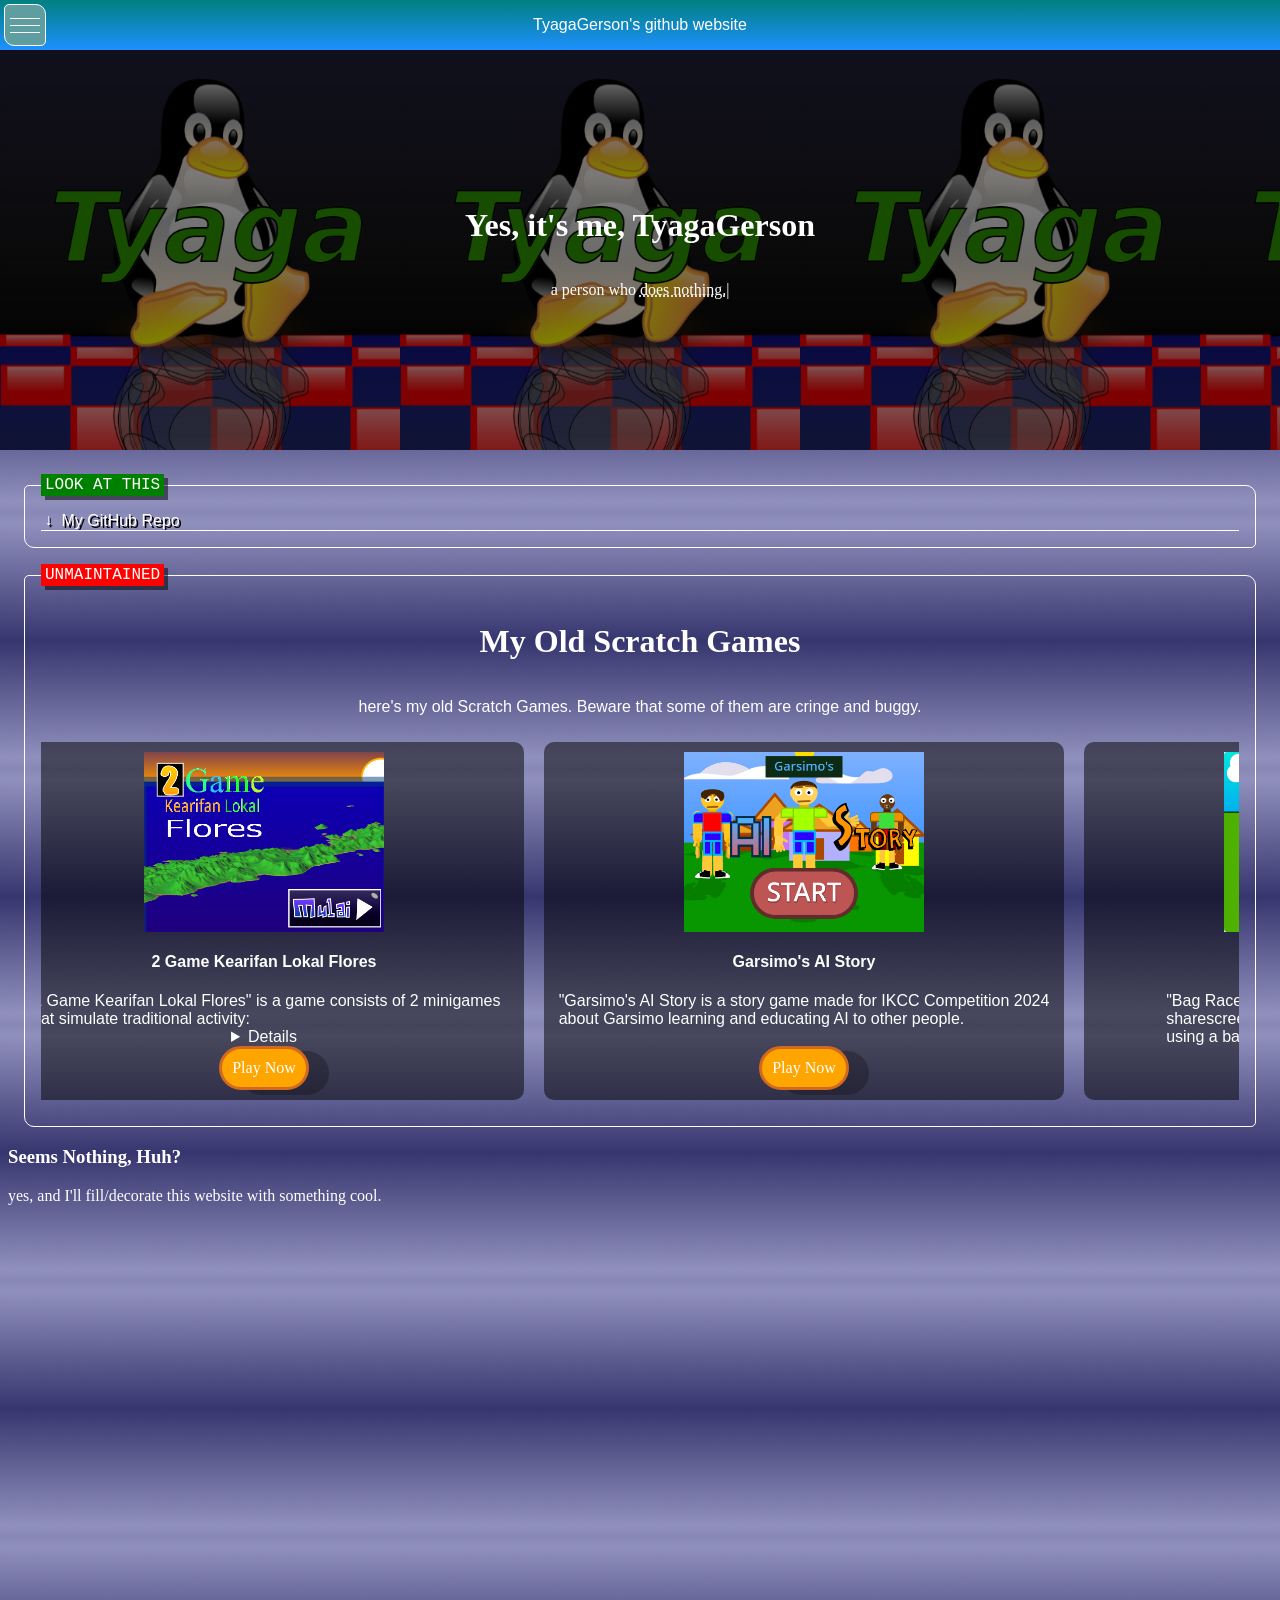
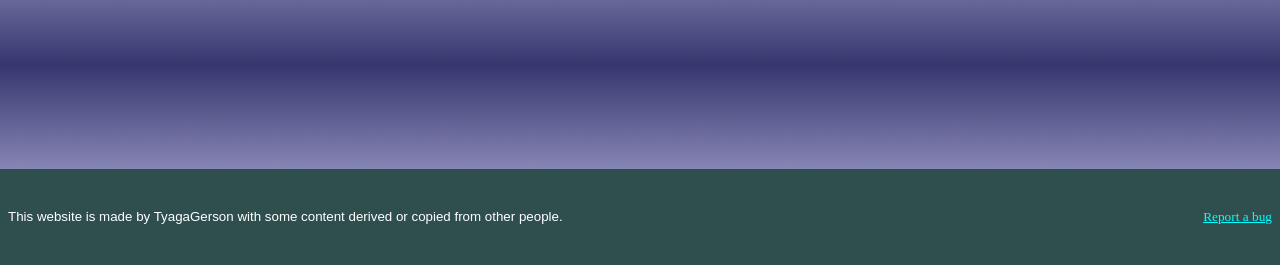
==== commit fa64398c: "add" ====
--- a/index.html
+++ b/index.html
@@ -40,6 +40,7 @@
     <menu id="nav-menu" role="navigation">
       <li><a href="index.html">Home</a></li>
       <li><a href="taqfh/doc/index.html">Tux AQFH old docs, modified</a></li>
+      <li><a href="map.html">calc</a></li>
       
 
     </menu>
--- a/style.css
+++ b/style.css
@@ -68,34 +68,34 @@
 
 button {
   cursor: pointer;
-  border-width: 5px;
+  border-width: 3px;
   border-color: chocolate;
-  padding-inline: 5px;
-  padding-block: 5px;
+  padding-inline: 10px;
+  padding-block: 10px;
+  margin-right: 0%;
+  color: white;
+  font-size: medium;
+  border-style: solid;
+  background: orange;
+  font-family: "Sans-serif";
+  border-radius: 50px;
+
+  transition: box-shadow 0.5s;
+  box-shadow: 20px 5px 0px 0px rgba(0, 0, 0, 0.25);
+}
+
+.link-button {
+  cursor: pointer;
+  text-decoration: none;
+  border-width:1px;
+  border-color: chocolate;
+  padding-inline: 10px;
+  padding-block: 10px;
   margin-right: 0%;
   color: white;
   font-size: medium;
   border-style: outset;
-  background: transparent;
-  font-family: "Sans-serif";
-  border-radius: 50px;
-
-  transition: box-shadow 0.5s;
-  box-shadow: 20px 5px 0px 0px rgba(0, 0, 0, 0.25);
-}
-
-.link-button {
-  cursor: pointer;
-  text-decoration: none;
-  border-width: 5px;
-  border-color: chocolate;
-  padding-inline: 5px;
-  padding-block: 5px;
-  margin-right: 0%;
-  color: white;
-  font-size: medium;
-  border-style: outset;
-  background: transparent;
+  background: orange;
   font-family: "Sans-serif";
   border-radius: 50px;
 
@@ -132,10 +132,11 @@
 
 
 button:hover {
-  background-image: url("taqfh/doc/marble.png");
+  background: white;
   transition: box-shadow 0.5s, border-color 0.5s;
-  border-color: white;
+  border-color: grey;
   border-style: solid;
+  color:black;
 
   box-shadow: 20px 20px 0px 0px rgba(0, 0, 0, 0.25);
 }
@@ -143,7 +144,9 @@
 
 
 button:active {
-  background-image: url("taqfh/doc/Penguin.png");
+  color:white;
+  background: chocolate;
+  border-color: orange;
   transition: box-shadow 0.1s;
   border-style: inset;
   box-shadow: 0px 0px 0px 0px rgba(0, 0, 0, 0.25);
@@ -420,7 +423,7 @@
 }
 
 #nav-grid{
-  background: url("bg/grad4.png") ;
+  background: linear-gradient(0deg,dodgerblue,teal);
   background-repeat: repeat;
   position: fixed;
   top:0;
